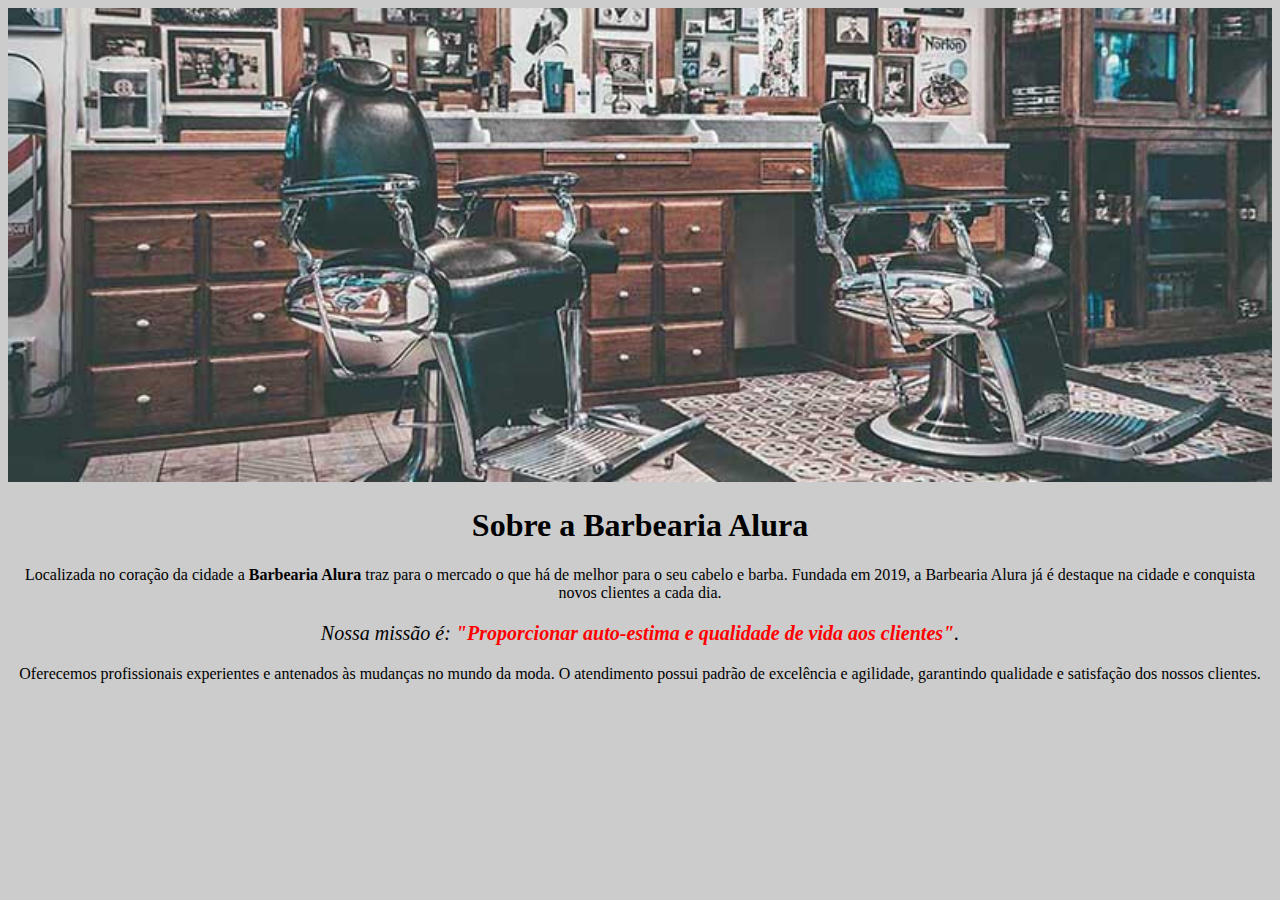
==== index.html @ 94f1130f "Aula 4: estilizando imagens" ====
<!DOCTYPE html>
<html lang="pt-br">
    <head>
        <meta charset="UTF-8">
        <title>Barbearia Alura</title>
        <link rel="stylesheet" href="style.css">        
    </head>

    <body>
        <img id="banner" src="img/banner.jpg" alt="imagem de cadeira de barbearia vintage">   
        <h1>Sobre a Barbearia Alura</h1>

        <p>Localizada no coração da cidade a <strong>Barbearia Alura</strong> traz para o mercado o que há de melhor para o seu cabelo e barba. Fundada em 2019, a Barbearia Alura já é destaque na cidade e conquista novos clientes a cada dia.</p> 

        <p id="missao"><em>Nossa missão é: <strong>"Proporcionar auto-estima e qualidade de vida aos clientes"</strong>.</em></p>

        <p>Oferecemos profissionais experientes e antenados às mudanças no mundo da moda. O atendimento possui padrão de excelência e agilidade, garantindo qualidade e satisfação dos nossos clientes.</p>
    </body>
</html>
---- style.css ----
body {
    background: #CCCCCC;
}

#banner {
    width: 100%;
}

h1 {
    text-align: center;
}

p {
    text-align: center;
}

#missao {
    font-size: 20px;
}

em strong {
    color: #FF0000;
}
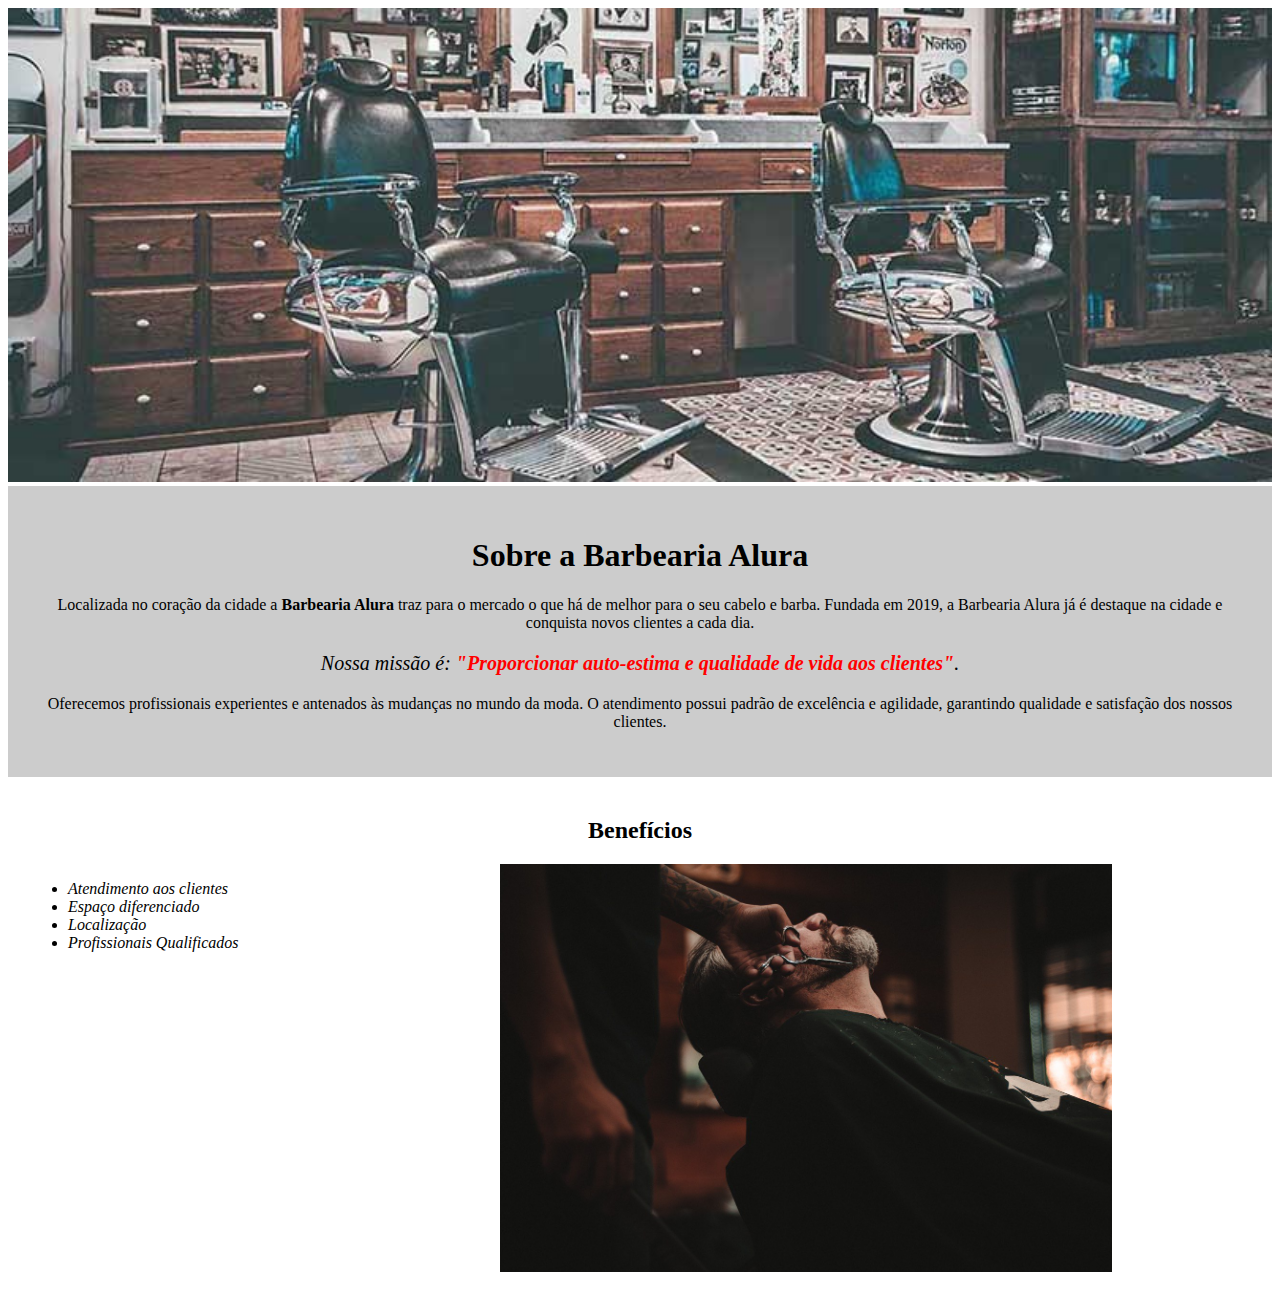
==== commit a5821f24: "Aula 5: listas e divisões de conteúdo" ====
--- a/index.html
+++ b/index.html
@@ -7,13 +7,28 @@
     </head>
 
     <body>
-        <img id="banner" src="img/banner.jpg" alt="imagem de cadeira de barbearia vintage">   
-        <h1>Sobre a Barbearia Alura</h1>
+        <img id="banner" src="img/banner.jpg" alt="imagem de cadeira de barbearia vintage"> 
+        <div class="principal">
+            <h1>Sobre a Barbearia Alura</h1>
 
-        <p>Localizada no coração da cidade a <strong>Barbearia Alura</strong> traz para o mercado o que há de melhor para o seu cabelo e barba. Fundada em 2019, a Barbearia Alura já é destaque na cidade e conquista novos clientes a cada dia.</p> 
+            <p>Localizada no coração da cidade a <strong>Barbearia Alura</strong> traz para o mercado o que há de melhor para o seu cabelo e barba. Fundada em 2019, a Barbearia Alura já é destaque na cidade e conquista novos clientes a cada dia.</p> 
 
-        <p id="missao"><em>Nossa missão é: <strong>"Proporcionar auto-estima e qualidade de vida aos clientes"</strong>.</em></p>
+            <p id="missao"><em>Nossa missão é: <strong>"Proporcionar auto-estima e qualidade de vida aos clientes"</strong>.</em></p>
 
-        <p>Oferecemos profissionais experientes e antenados às mudanças no mundo da moda. O atendimento possui padrão de excelência e agilidade, garantindo qualidade e satisfação dos nossos clientes.</p>
+            <p>Oferecemos profissionais experientes e antenados às mudanças no mundo da moda. O atendimento possui padrão de excelência e agilidade, garantindo qualidade e satisfação dos nossos clientes.</p>
+        </div>  
+
+        <div class="beneficios">
+            <h2>Benefícios</h2>
+            
+            <ul>
+                <li class="itens">Atendimento aos clientes</li>
+                <li class="itens">Espaço diferenciado</li>
+                <li class="itens">Localização</li>
+                <li class="itens">Profissionais Qualificados</li>
+            </ul>
+
+            <img src="img/beneficios.jpg" alt="homem de meia idade tendo a barba cortada" class="imagembeneficios">
+        </div>
     </body>
 </html>--- a/style.css
+++ b/style.css
@@ -1,9 +1,14 @@
 body {
-    background: #CCCCCC;
+    
 }
 
 #banner {
     width: 100%;
+}
+
+.principal {
+    background: #CCCCCC;
+    padding: 30px;
 }
 
 h1 {
@@ -22,3 +27,26 @@
     color: #FF0000;
 }
 
+.itens{
+    font-style: italic;
+}
+
+.beneficios {
+    background: #FFFFFF;
+    padding: 20px;
+}
+
+h2 {
+    text-align: center;
+}
+
+ul {
+    display: inline-block;
+    vertical-align: top;
+    width: 20%;
+    margin-right: 15%;
+}
+
+.imagembeneficios {
+    width: 50%;
+}
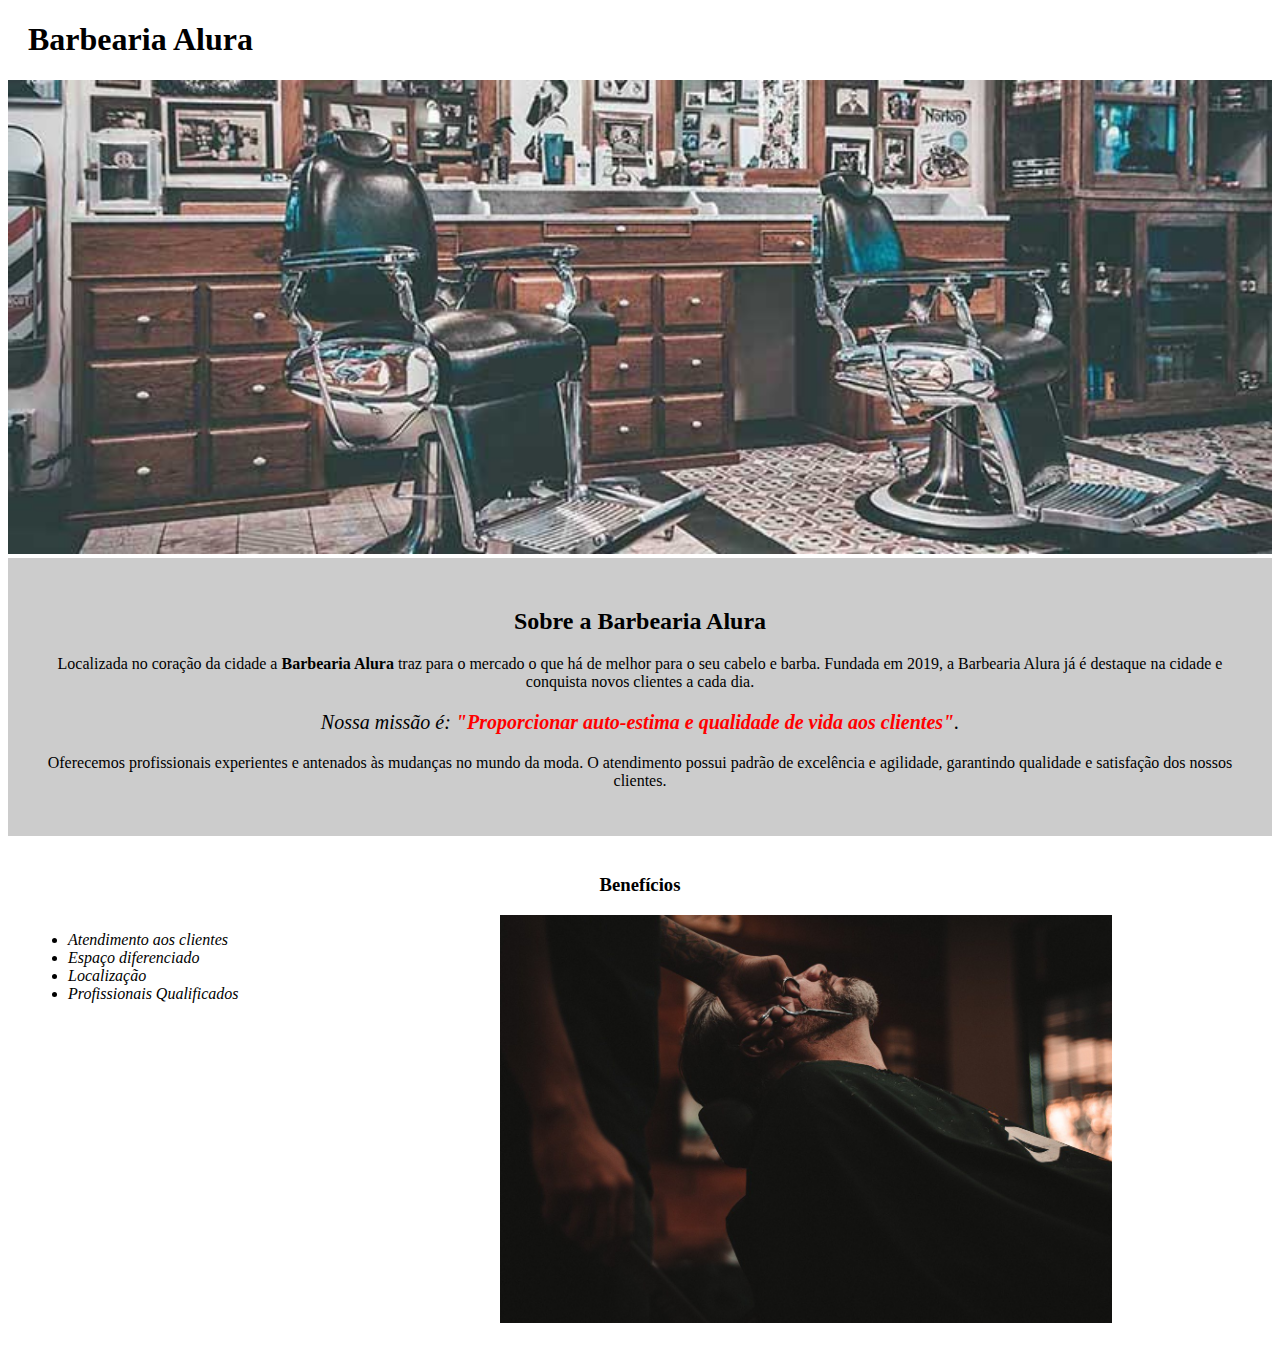
==== commit 7c4c9c22: "Aula 6: finalizando a primeira parte do curso" ====
--- a/index.html
+++ b/index.html
@@ -7,9 +7,12 @@
     </head>
 
     <body>
+        <header>
+            <h1 class="titulo-principal">Barbearia Alura</h1>
+        </header>
         <img id="banner" src="img/banner.jpg" alt="imagem de cadeira de barbearia vintage"> 
         <div class="principal">
-            <h1>Sobre a Barbearia Alura</h1>
+            <h2 class="titulo-centralizado">Sobre a Barbearia Alura</h2>
 
             <p>Localizada no coração da cidade a <strong>Barbearia Alura</strong> traz para o mercado o que há de melhor para o seu cabelo e barba. Fundada em 2019, a Barbearia Alura já é destaque na cidade e conquista novos clientes a cada dia.</p> 
 
@@ -19,7 +22,7 @@
         </div>  
 
         <div class="beneficios">
-            <h2>Benefícios</h2>
+            <h3 class="titulo-centralizado">Benefícios</h3>
             
             <ul>
                 <li class="itens">Atendimento aos clientes</li>
--- a/style.css
+++ b/style.css
@@ -1,7 +1,3 @@
-body {
-    
-}
-
 #banner {
     width: 100%;
 }
@@ -11,7 +7,11 @@
     padding: 30px;
 }
 
-h1 {
+.titulo-principal {
+    padding-left: 20px;
+}
+
+.titulo-centralizado {
     text-align: center;
 }
 
@@ -36,10 +36,6 @@
     padding: 20px;
 }
 
-h2 {
-    text-align: center;
-}
-
 ul {
     display: inline-block;
     vertical-align: top;
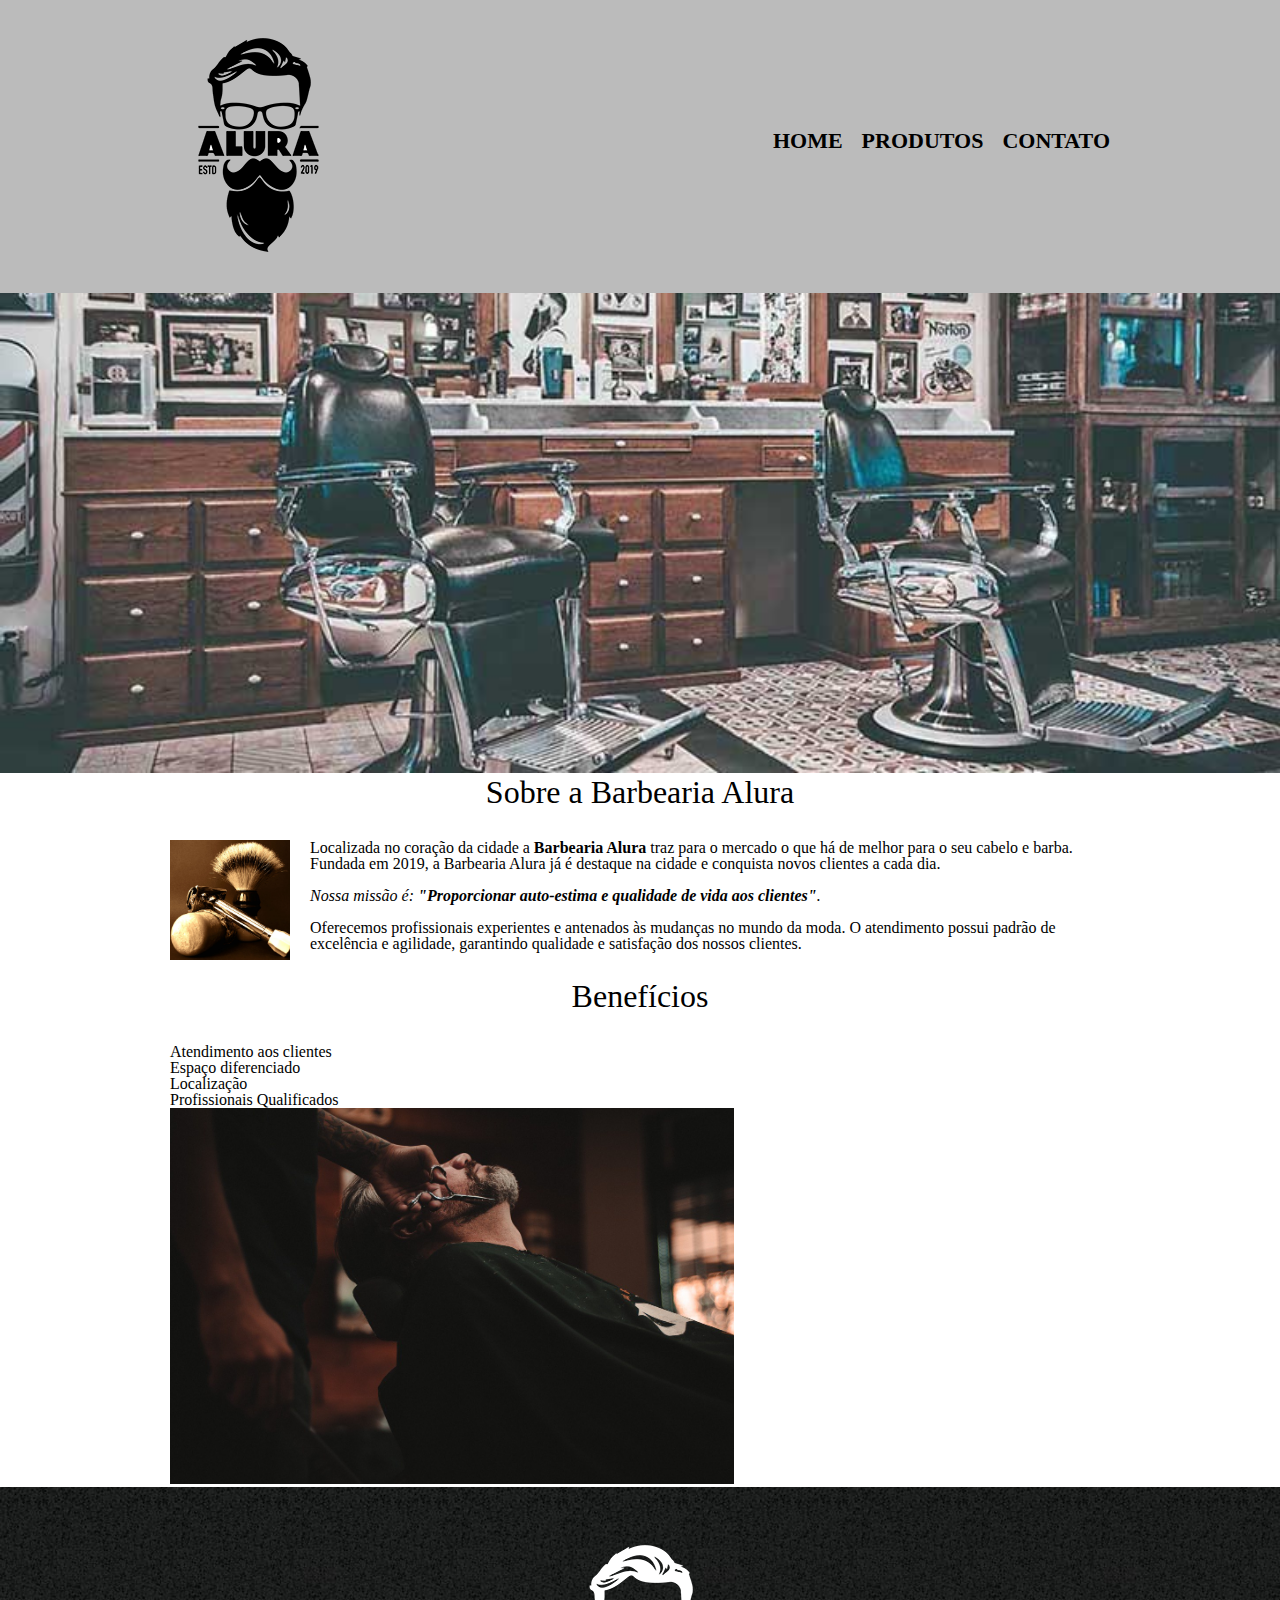
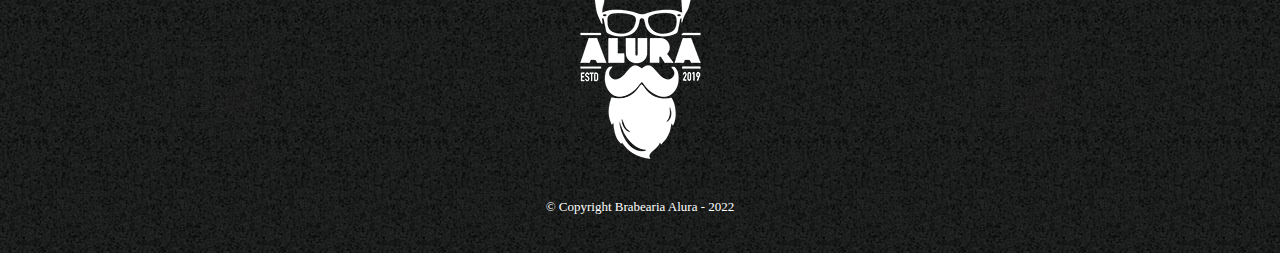
==== commit ff19fd96: "P4 Aula 1: adaptando a página inicial" ====
--- a/index.html
+++ b/index.html
@@ -3,35 +3,60 @@
     <head>
         <meta charset="UTF-8">
         <title>Barbearia Alura</title>
-        <link rel="stylesheet" href="style.css">        
+        
+        <link rel="stylesheet" href="reset.css">
+        <link rel="stylesheet" href="style.css">       
     </head>
 
     <body>
         <header>
-            <h1 class="titulo-principal">Barbearia Alura</h1>
+            <div class="caixa">
+                <h1>
+                    <img src="img/logo.png"
+                        alt="logotipo da barbearia alura com a silhueta em preto e branco de um homem com óculos e barba">
+                </h1>
+                <nav>
+                    <ul>
+                        <li><a href="index.html">Home</a></li>
+                        <li><a href="produtos.html">Produtos</a></li>
+                        <li><a href="contato.html">Contato</a></li>
+                    </ul>
+                </nav>
+            </div>
         </header>
-        <img id="banner" src="img/banner.jpg" alt="imagem de cadeira de barbearia vintage"> 
-        <div class="principal">
-            <h2 class="titulo-centralizado">Sobre a Barbearia Alura</h2>
 
-            <p>Localizada no coração da cidade a <strong>Barbearia Alura</strong> traz para o mercado o que há de melhor para o seu cabelo e barba. Fundada em 2019, a Barbearia Alura já é destaque na cidade e conquista novos clientes a cada dia.</p> 
+        <img class="banner" src="img/banner.jpg" alt="imagem de cadeira de barbearia vintage">
+        
+        <main>
+            <section class="principal">
+                <h2 class="titulo-principal">Sobre a Barbearia Alura</h2>
 
-            <p id="missao"><em>Nossa missão é: <strong>"Proporcionar auto-estima e qualidade de vida aos clientes"</strong>.</em></p>
+                <img class="utensilios" src="img/utensilios.jpg" alt="par de utensilios de barbearia">
 
-            <p>Oferecemos profissionais experientes e antenados às mudanças no mundo da moda. O atendimento possui padrão de excelência e agilidade, garantindo qualidade e satisfação dos nossos clientes.</p>
-        </div>  
+                <p>Localizada no coração da cidade a <strong>Barbearia Alura</strong> traz para o mercado o que há de melhor para o seu cabelo e barba. Fundada em 2019, a Barbearia Alura já é destaque na cidade e conquista novos clientes a cada dia.</p> 
 
-        <div class="beneficios">
-            <h3 class="titulo-centralizado">Benefícios</h3>
-            
-            <ul>
-                <li class="itens">Atendimento aos clientes</li>
-                <li class="itens">Espaço diferenciado</li>
-                <li class="itens">Localização</li>
-                <li class="itens">Profissionais Qualificados</li>
-            </ul>
+                <p id="missao"><em>Nossa missão é: <strong>"Proporcionar auto-estima e qualidade de vida aos clientes"</strong>.</em></p>
 
-            <img src="img/beneficios.jpg" alt="homem de meia idade tendo a barba cortada" class="imagembeneficios">
-        </div>
+                <p>Oferecemos profissionais experientes e antenados às mudanças no mundo da moda. O atendimento possui padrão de excelência e agilidade, garantindo qualidade e satisfação dos nossos clientes.</p>
+            </section>  
+
+            <section class="beneficios">
+                <h3 class="titulo-principal">Benefícios</h3>
+                
+                <ul>
+                    <li class="itens">Atendimento aos clientes</li>
+                    <li class="itens">Espaço diferenciado</li>
+                    <li class="itens">Localização</li>
+                    <li class="itens">Profissionais Qualificados</li>
+                </ul>
+
+                <img src="img/beneficios.jpg" alt="homem de meia idade tendo a barba cortada" class="imagembeneficios">
+            </section>
+        </main> 
+
+        <footer>
+            <img src="img/logo-branco.png" alt="logotipo da barbearia em branco com fundo preto">
+            <p class="copyright">&copy; Copyright Brabearia Alura - 2022</p>
+        </footer>
     </body>
 </html>--- a/style.css
+++ b/style.css
@@ -1,48 +1,187 @@
-#banner {
+header {
+    background: #bbbbbb;
+    padding: 20px 0;
+}
+
+.caixa {
+    position: relative;
+    width: 940px;
+    margin: 0 auto;
+}
+
+nav {
+    position: absolute;
+    top: 110px;
+    right: 0px;
+}
+
+nav li {
+    display: inline;
+    margin: 0 0 0 15px;
+}
+
+nav a {
+    text-transform: uppercase;
+    color: #000000;
+    font-weight: bold;
+    font-size: 22px;
+    text-decoration: none;
+}
+
+nav a:hover {
+    color: #C78C19;
+    text-decoration: underline;
+}
+
+.produtos {
+    width: 940px;
+    margin: 0 auto;
+    padding: 50px 0;
+}
+
+.produtos li {
+    display: inline-block;
+    text-align: center;
+    width: 30%;
+    vertical-align: top;
+    margin: 0 1.5%;
+    padding: 30px 20px;
+    box-sizing: border-box;
+    border: 2px solid #000000;
+    border-radius: 10px;
+}
+
+.produtos li:hover {
+    border-color: #C78C19;
+}
+
+.produtos li:active {
+    border-color: #088C19;
+}
+
+.produtos li:hover h2 {
+    font-size: 40git statuspx;
+}
+
+.produtos h2 {
+    font-size: 30px;
+    font-weight: bold;
+}
+
+.produto-descricao {
+    font-size: 18px;
+}
+
+.produto-preco {
+    font-size: 22px;
+    font-weight: bold;
+    margin-top: 10px;
+}
+
+footer {
+    text-align: center;
+    background: url(img/bg.jpg);
+    padding: 40px 0;
+}
+
+.copyright {
+    color: #FFFFFF;
+    font-size: 13px;
+    margin: 20px 0 0;
+}
+
+main {
+    width: 940px;
+    margin: 0 auto;
+}
+
+form {
+    margin: 40px 0;
+}
+
+form label,
+form legend {
+    display: block;
+    font-size: 20px;
+    margin: 0 0 10px;
+}
+
+.input-padrao {
+    display: block;
+    margin: 0 0 20px;
+    padding: 10px 25px;
+    width: 50%;
+}
+
+.checkbox {
+    margin: 20px 0;
+}
+
+.enviar {
+    width: 40%;
+    padding: 15px 0;
+    background: orange;
+    color: white;
+    font-weight: bold;
+    font-size: 18px;
+    border: none;
+    border-radius: 5px;
+    transition: 1s all;
+    cursor: pointer;
+}
+
+.enviar:hover {
+    background: darkorange;
+    transform: scale(1.2);
+}
+
+table {
+    margin: 20px 0 40px;
+}
+
+thead {
+    background: #555555;
+    color: white;
+    font-weight: bold;
+}
+
+td,
+th {
+    border: 1px solid #000000;
+    padding: 8px 15px;
+}
+
+/* css da página inicial */
+.banner {
     width: 100%;
 }
 
-.principal {
-    background: #CCCCCC;
-    padding: 30px;
+.titulo-principal {
+    text-align: center;
+    font-size: 2em;
+    margin: 0 0 1em;
+    clear: left;
 }
 
-.titulo-principal {
-    padding-left: 20px;
+.principal p {
+    margin: 0 0 1em;
 }
 
-.titulo-centralizado {
-    text-align: center;
+.principal strong {
+    font-weight: bold;
 }
 
-p {
-    text-align: center;
-}
-
-#missao {
-    font-size: 20px;
-}
-
-em strong {
-    color: #FF0000;
-}
-
-.itens{
+.principal em {
     font-style: italic;
 }
 
-.beneficios {
-    background: #FFFFFF;
-    padding: 20px;
-}
-
-ul {
-    display: inline-block;
-    vertical-align: top;
-    width: 20%;
-    margin-right: 15%;
+.utensilios {
+    width: 120px;
+    float: left;
+    margin: 0 20px 20px 0;
 }
 
 .imagembeneficios {
-    width: 50%;
+    width: 60%;
 }
+
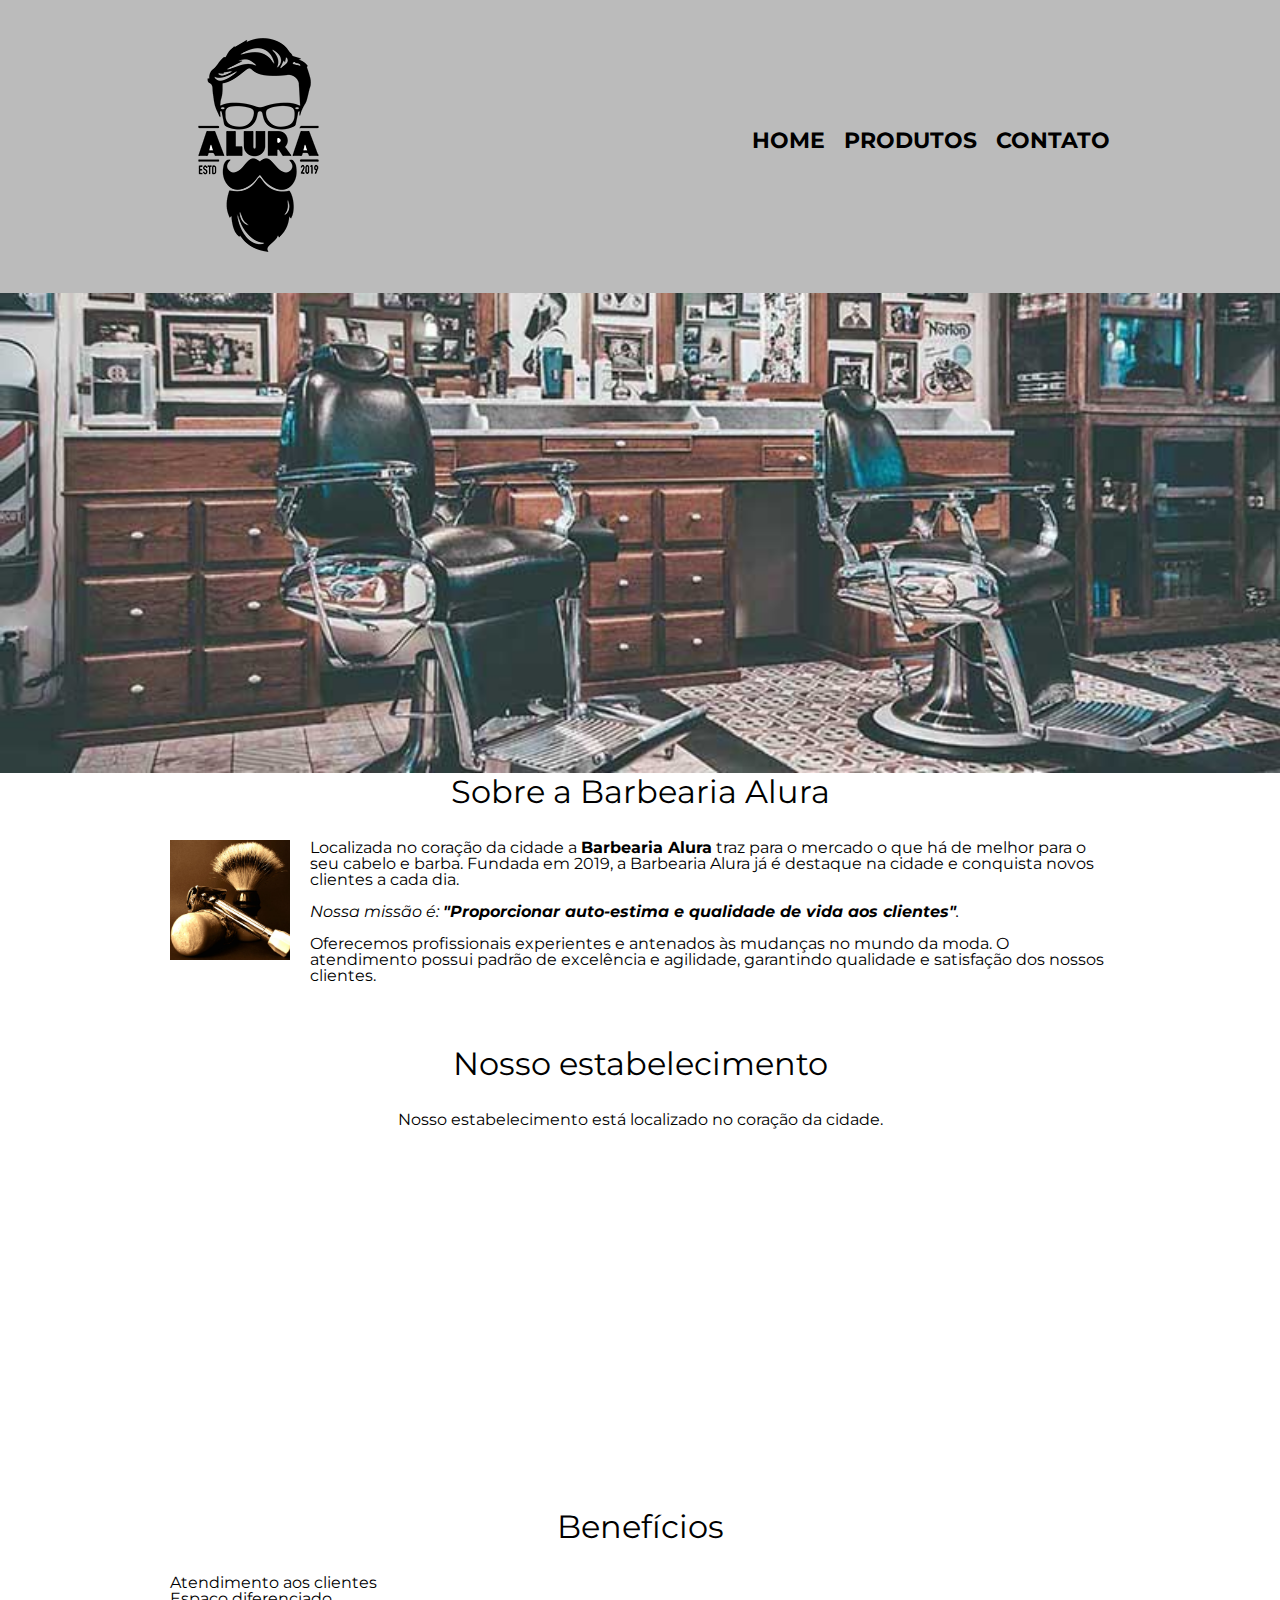
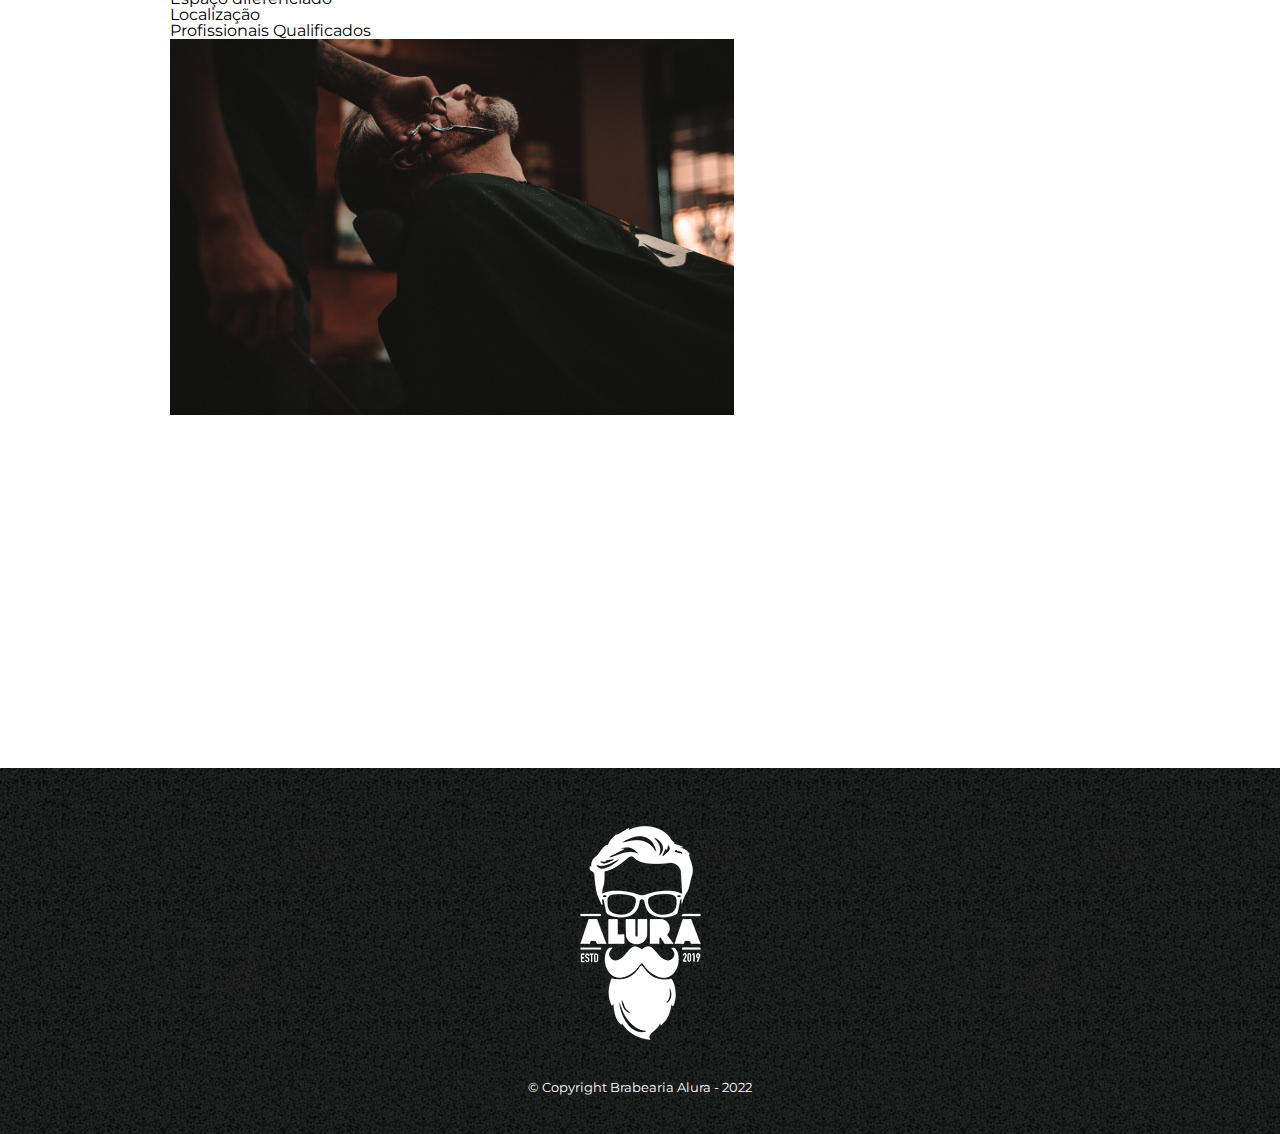
==== commit a6ed35cd: "P4 Aula 2: conteúdo externo" ====
--- a/index.html
+++ b/index.html
@@ -5,7 +5,10 @@
         <title>Barbearia Alura</title>
         
         <link rel="stylesheet" href="reset.css">
-        <link rel="stylesheet" href="style.css">       
+        <link rel="stylesheet" href="style.css">
+        <link rel="preconnect" href="https://fonts.googleapis.com">
+        <link rel="preconnect" href="https://fonts.gstatic.com" crossorigin>
+        <link href="https://fonts.googleapis.com/css2?family=Montserrat:ital,wght@0,100;0,200;0,300;0,400;0,500;0,600;0,700;0,800;1,100;1,200;1,300;1,400;1,500;1,600;1,700&display=swap" rel="stylesheet">      
     </head>
 
     <body>
@@ -38,7 +41,14 @@
                 <p id="missao"><em>Nossa missão é: <strong>"Proporcionar auto-estima e qualidade de vida aos clientes"</strong>.</em></p>
 
                 <p>Oferecemos profissionais experientes e antenados às mudanças no mundo da moda. O atendimento possui padrão de excelência e agilidade, garantindo qualidade e satisfação dos nossos clientes.</p>
-            </section>  
+            </section>
+            
+            <section class="mapa">
+                <h3 class="titulo-principal">Nosso estabelecimento</h3>
+                <p>Nosso estabelecimento está localizado no coração da cidade.</p>
+
+                <iframe src="https://www.google.com/maps/embed?pb=!1m23!1m12!1m3!1d234055.30458136692!2d-46.73224995716605!3d-23.564343995352576!2m3!1f0!2f0!3f0!3m2!1i1024!2i768!4f13.1!4m8!3e0!4m0!4m5!1s0x94ce5a2b2ed7f3a1%3A0xab35da2f5ca62674!2sCaelum%20-%20Escola%20de%20Tecnologia%20-%20Rua%20Vergueiro%2C%203185%20-%20Vila%20Mariana%2C%20S%C3%A3o%20Paulo%20-%20SP%2C%2004101-300!3m2!1d-23.588251!2d-46.6324025!5e0!3m2!1spt-BR!2sbr!4v1653846364098!5m2!1spt-BR!2sbr" width="100%" height="300" style="border:0;" allowfullscreen="" loading="lazy" referrerpolicy="no-referrer-when-downgrade"></iframe>
+            </section>
 
             <section class="beneficios">
                 <h3 class="titulo-principal">Benefícios</h3>
@@ -51,6 +61,10 @@
                 </ul>
 
                 <img src="img/beneficios.jpg" alt="homem de meia idade tendo a barba cortada" class="imagembeneficios">
+
+                <div class="video">
+                    <iframe width="560" height="315" src="https://www.youtube.com/embed/wcVVXUV0YUY" title="YouTube video player" frameborder="0" allow="accelerometer; autoplay; clipboard-write; encrypted-media; gyroscope; picture-in-picture" allowfullscreen></iframe>
+                </div>
             </section>
         </main> 
 
--- a/style.css
+++ b/style.css
@@ -1,3 +1,7 @@
+body {
+    font-family: 'Montserrat', sans-serif;
+}
+
 header {
     background: #bbbbbb;
     padding: 20px 0;
@@ -185,3 +189,16 @@
     width: 60%;
 }
 
+.mapa {
+    padding: 3em 0;
+}
+
+.mapa p {
+    margin: 0 0 2em;
+    text-align: center;
+}
+
+.video {
+    width: 560px;
+    margin: 1em auto;
+}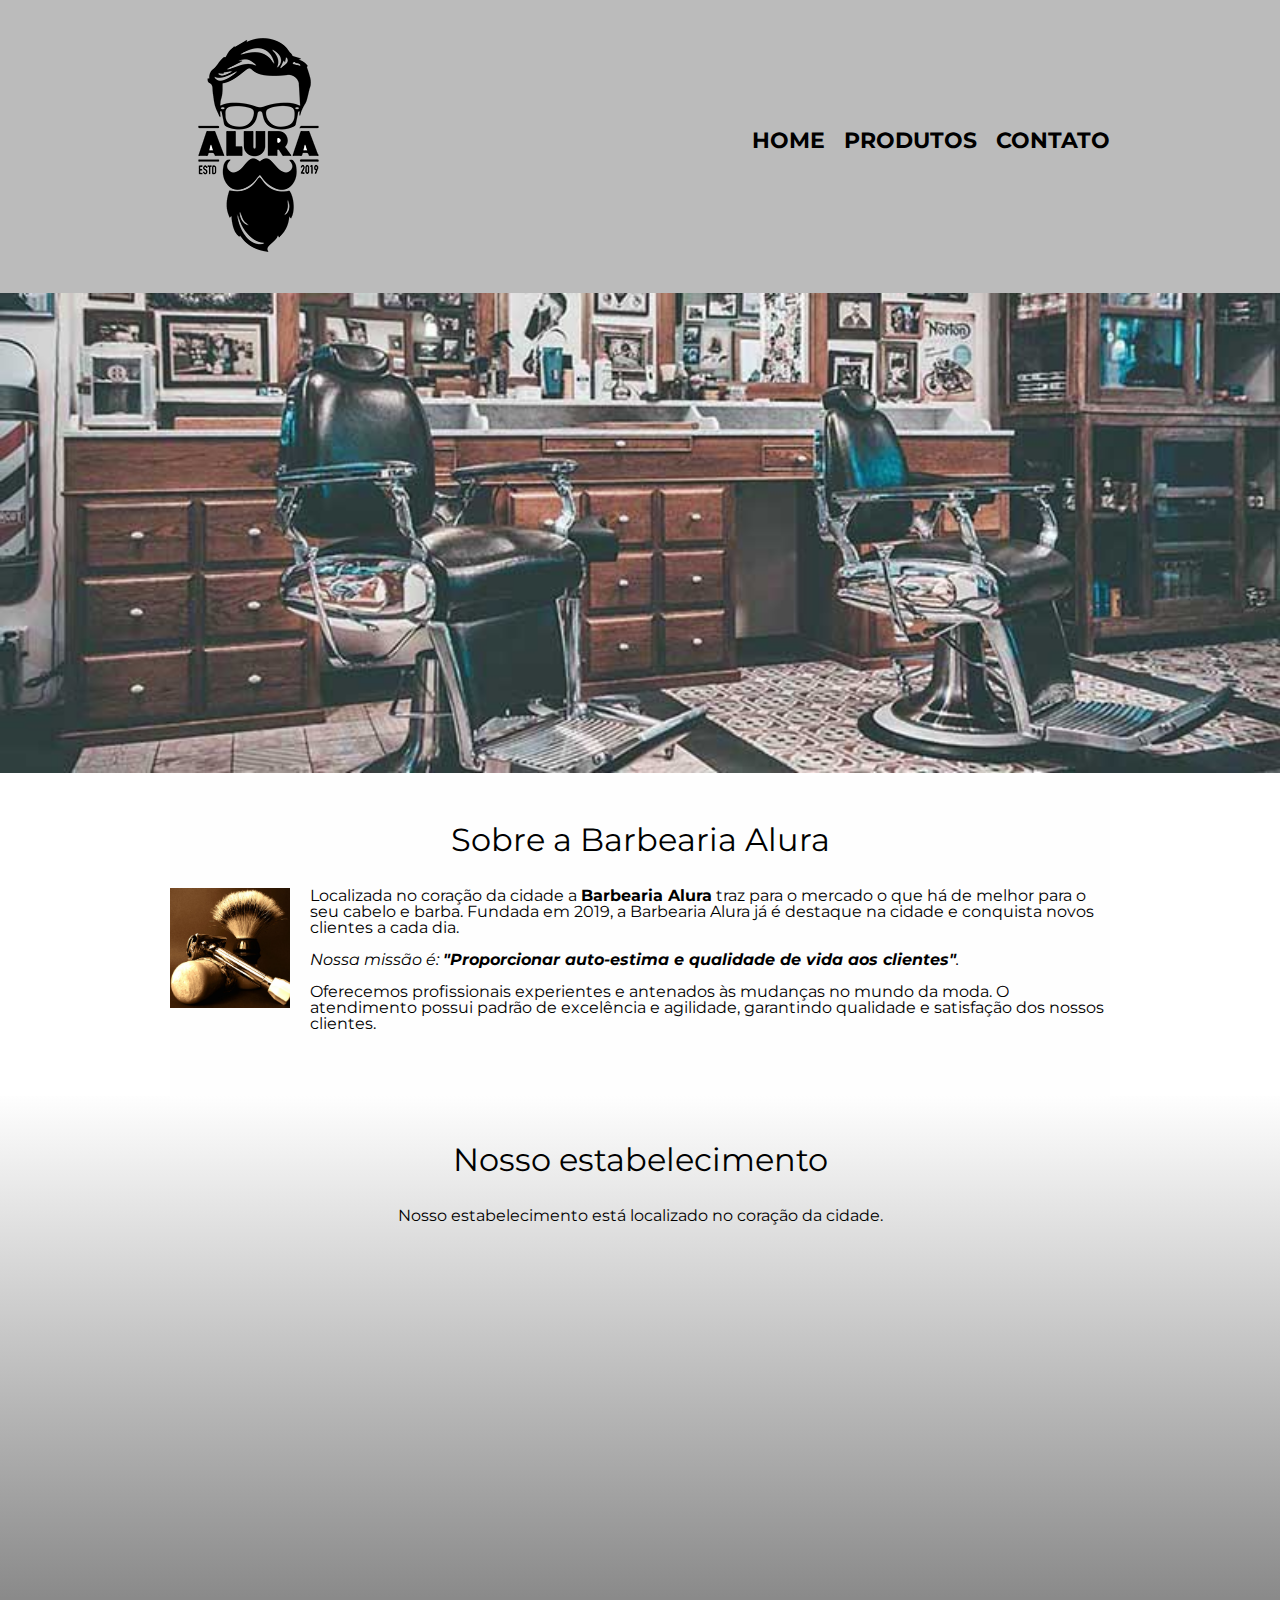
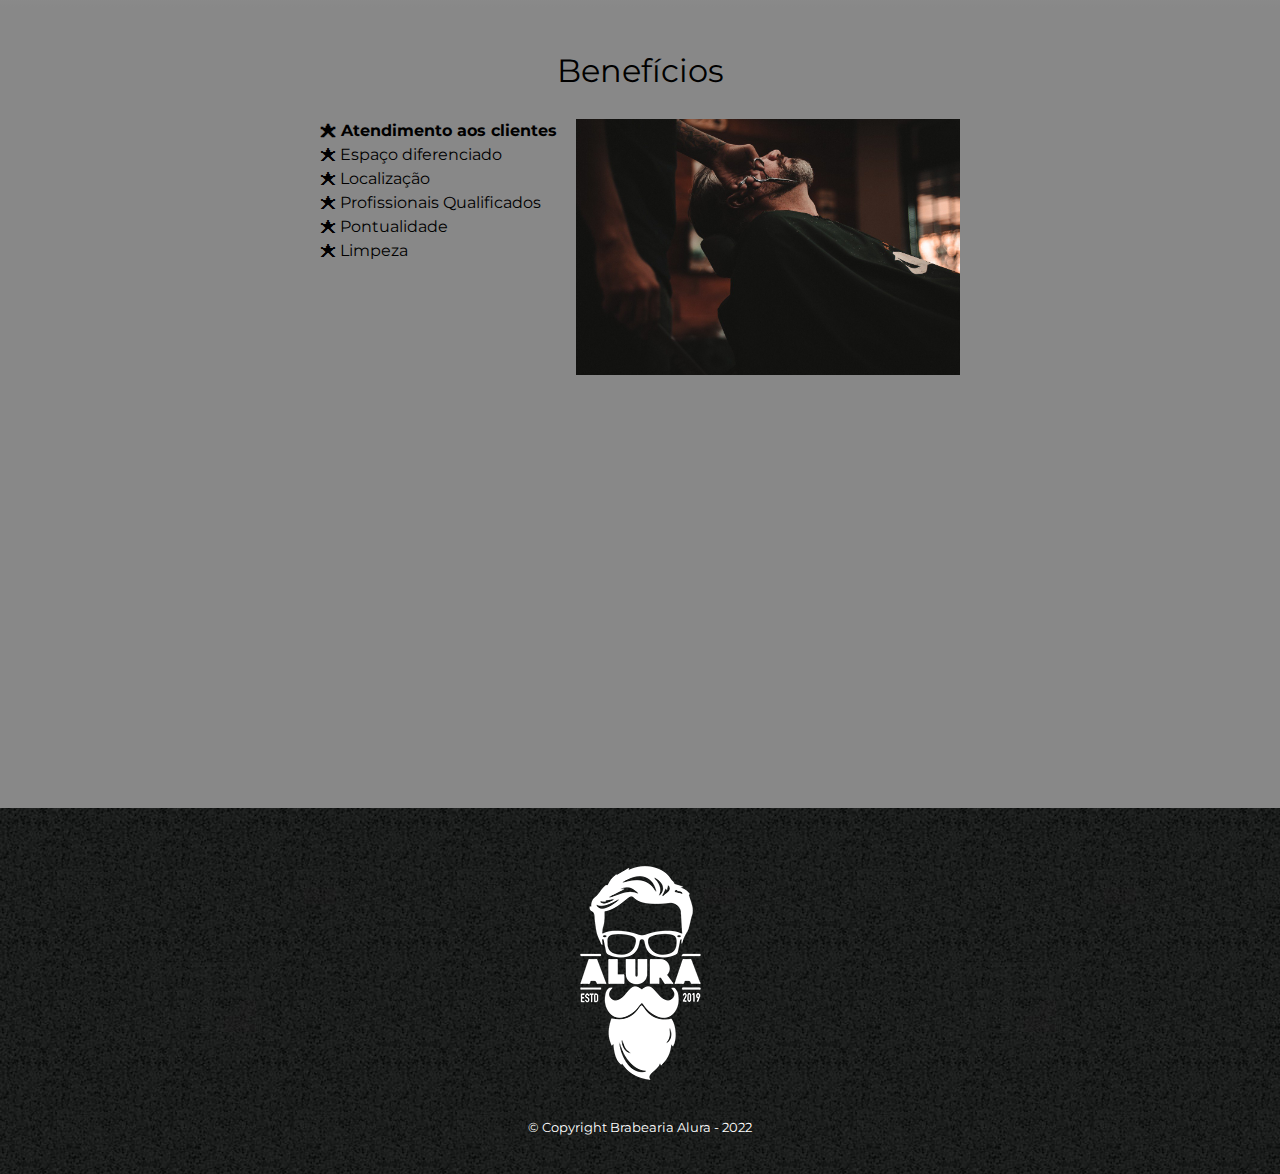
==== commit abc7e387: "P4 Aula 3: melhorando o css" ====
--- a/index.html
+++ b/index.html
@@ -1,76 +1,95 @@
 <!DOCTYPE html>
 <html lang="pt-br">
-    <head>
-        <meta charset="UTF-8">
-        <title>Barbearia Alura</title>
-        
-        <link rel="stylesheet" href="reset.css">
-        <link rel="stylesheet" href="style.css">
-        <link rel="preconnect" href="https://fonts.googleapis.com">
-        <link rel="preconnect" href="https://fonts.gstatic.com" crossorigin>
-        <link href="https://fonts.googleapis.com/css2?family=Montserrat:ital,wght@0,100;0,200;0,300;0,400;0,500;0,600;0,700;0,800;1,100;1,200;1,300;1,400;1,500;1,600;1,700&display=swap" rel="stylesheet">      
-    </head>
 
-    <body>
-        <header>
-            <div class="caixa">
-                <h1>
-                    <img src="img/logo.png"
-                        alt="logotipo da barbearia alura com a silhueta em preto e branco de um homem com óculos e barba">
-                </h1>
-                <nav>
-                    <ul>
-                        <li><a href="index.html">Home</a></li>
-                        <li><a href="produtos.html">Produtos</a></li>
-                        <li><a href="contato.html">Contato</a></li>
-                    </ul>
-                </nav>
+<head>
+    <meta charset="UTF-8">
+    <title>Barbearia Alura</title>
+
+    <link rel="stylesheet" href="reset.css">
+    <link rel="stylesheet" href="style.css">
+    <link rel="preconnect" href="https://fonts.googleapis.com">
+    <link rel="preconnect" href="https://fonts.gstatic.com" crossorigin>
+    <link
+        href="https://fonts.googleapis.com/css2?family=Montserrat:ital,wght@0,100;0,200;0,300;0,400;0,500;0,600;0,700;0,800;1,100;1,200;1,300;1,400;1,500;1,600;1,700&display=swap"
+        rel="stylesheet">
+</head>
+
+<body>
+    <header>
+        <div class="caixa">
+            <h1>
+                <img src="img/logo.png"
+                    alt="logotipo da barbearia alura com a silhueta em preto e branco de um homem com óculos e barba">
+            </h1>
+            <nav>
+                <ul>
+                    <li><a href="index.html">Home</a></li>
+                    <li><a href="produtos.html">Produtos</a></li>
+                    <li><a href="contato.html">Contato</a></li>
+                </ul>
+            </nav>
+        </div>
+    </header>
+
+    <img class="banner" src="img/banner.jpg" alt="imagem de cadeira de barbearia vintage">
+
+    <main>
+        <section class="principal">
+            <h2 class="titulo-principal">Sobre a Barbearia Alura</h2>
+
+            <img class="utensilios" src="img/utensilios.jpg" alt="par de utensilios de barbearia">
+
+            <p>Localizada no coração da cidade a <strong>Barbearia Alura</strong> traz para o mercado o que há de melhor
+                para o seu cabelo e barba. Fundada em 2019, a Barbearia Alura já é destaque na cidade e conquista novos
+                clientes a cada dia.</p>
+
+            <p id="missao"><em>Nossa missão é: <strong>"Proporcionar auto-estima e qualidade de vida aos
+                        clientes"</strong>.</em></p>
+
+            <p>Oferecemos profissionais experientes e antenados às mudanças no mundo da moda. O atendimento possui
+                padrão de excelência e agilidade, garantindo qualidade e satisfação dos nossos clientes.</p>
+        </section>
+
+        <section class="mapa">
+            <h3 class="titulo-principal">Nosso estabelecimento</h3>
+            <p>Nosso estabelecimento está localizado no coração da cidade.</p>
+
+            <div class="mapa-conteudo">
+                <iframe
+                    src="https://www.google.com/maps/embed?pb=!1m23!1m12!1m3!1d234055.30458136692!2d-46.73224995716605!3d-23.564343995352576!2m3!1f0!2f0!3f0!3m2!1i1024!2i768!4f13.1!4m8!3e0!4m0!4m5!1s0x94ce5a2b2ed7f3a1%3A0xab35da2f5ca62674!2sCaelum%20-%20Escola%20de%20Tecnologia%20-%20Rua%20Vergueiro%2C%203185%20-%20Vila%20Mariana%2C%20S%C3%A3o%20Paulo%20-%20SP%2C%2004101-300!3m2!1d-23.588251!2d-46.6324025!5e0!3m2!1spt-BR!2sbr!4v1653846364098!5m2!1spt-BR!2sbr"
+                    width="100%" height="300" style="border:0;" allowfullscreen="" loading="lazy"
+                    referrerpolicy="no-referrer-when-downgrade"></iframe>
             </div>
-        </header>
+        </section>
 
-        <img class="banner" src="img/banner.jpg" alt="imagem de cadeira de barbearia vintage">
-        
-        <main>
-            <section class="principal">
-                <h2 class="titulo-principal">Sobre a Barbearia Alura</h2>
+        <section class="beneficios">
+            <h3 class="titulo-principal">Benefícios</h3>
 
-                <img class="utensilios" src="img/utensilios.jpg" alt="par de utensilios de barbearia">
-
-                <p>Localizada no coração da cidade a <strong>Barbearia Alura</strong> traz para o mercado o que há de melhor para o seu cabelo e barba. Fundada em 2019, a Barbearia Alura já é destaque na cidade e conquista novos clientes a cada dia.</p> 
-
-                <p id="missao"><em>Nossa missão é: <strong>"Proporcionar auto-estima e qualidade de vida aos clientes"</strong>.</em></p>
-
-                <p>Oferecemos profissionais experientes e antenados às mudanças no mundo da moda. O atendimento possui padrão de excelência e agilidade, garantindo qualidade e satisfação dos nossos clientes.</p>
-            </section>
-            
-            <section class="mapa">
-                <h3 class="titulo-principal">Nosso estabelecimento</h3>
-                <p>Nosso estabelecimento está localizado no coração da cidade.</p>
-
-                <iframe src="https://www.google.com/maps/embed?pb=!1m23!1m12!1m3!1d234055.30458136692!2d-46.73224995716605!3d-23.564343995352576!2m3!1f0!2f0!3f0!3m2!1i1024!2i768!4f13.1!4m8!3e0!4m0!4m5!1s0x94ce5a2b2ed7f3a1%3A0xab35da2f5ca62674!2sCaelum%20-%20Escola%20de%20Tecnologia%20-%20Rua%20Vergueiro%2C%203185%20-%20Vila%20Mariana%2C%20S%C3%A3o%20Paulo%20-%20SP%2C%2004101-300!3m2!1d-23.588251!2d-46.6324025!5e0!3m2!1spt-BR!2sbr!4v1653846364098!5m2!1spt-BR!2sbr" width="100%" height="300" style="border:0;" allowfullscreen="" loading="lazy" referrerpolicy="no-referrer-when-downgrade"></iframe>
-            </section>
-
-            <section class="beneficios">
-                <h3 class="titulo-principal">Benefícios</h3>
-                
-                <ul>
+            <div class="conteudo-beneficios">
+                <ul class="lista-beneficios">
                     <li class="itens">Atendimento aos clientes</li>
                     <li class="itens">Espaço diferenciado</li>
                     <li class="itens">Localização</li>
                     <li class="itens">Profissionais Qualificados</li>
-                </ul>
+                    <li class="itens">Pontualidade</li>
+                    <li class="itens">Limpeza</li>
+                </ul><img src="img/beneficios.jpg" alt="homem de meia idade tendo a barba cortada"
+                    class="imagem-beneficios">
+            </div>
 
-                <img src="img/beneficios.jpg" alt="homem de meia idade tendo a barba cortada" class="imagembeneficios">
+            <div class="video">
+                <iframe width="560" height="315" src="https://www.youtube.com/embed/wcVVXUV0YUY"
+                    title="YouTube video player" frameborder="0"
+                    allow="accelerometer; autoplay; clipboard-write; encrypted-media; gyroscope; picture-in-picture"
+                    allowfullscreen></iframe>
+            </div>
+        </section>
+    </main>
 
-                <div class="video">
-                    <iframe width="560" height="315" src="https://www.youtube.com/embed/wcVVXUV0YUY" title="YouTube video player" frameborder="0" allow="accelerometer; autoplay; clipboard-write; encrypted-media; gyroscope; picture-in-picture" allowfullscreen></iframe>
-                </div>
-            </section>
-        </main> 
+    <footer>
+        <img src="img/logo-branco.png" alt="logotipo da barbearia em branco com fundo preto">
+        <p class="copyright">&copy; Copyright Brabearia Alura - 2022</p>
+    </footer>
+</body>
 
-        <footer>
-            <img src="img/logo-branco.png" alt="logotipo da barbearia em branco com fundo preto">
-            <p class="copyright">&copy; Copyright Brabearia Alura - 2022</p>
-        </footer>
-    </body>
 </html>--- a/style.css
+++ b/style.css
@@ -94,11 +94,6 @@
     margin: 20px 0 0;
 }
 
-main {
-    width: 940px;
-    margin: 0 auto;
-}
-
 form {
     margin: 40px 0;
 }
@@ -167,6 +162,13 @@
     clear: left;
 }
 
+.principal {
+    padding: 3em 0;
+    background: #FEFEFE;
+    width: 940px;
+    margin: 0 auto;
+}
+
 .principal p {
     margin: 0 0 1em;
 }
@@ -185,12 +187,14 @@
     margin: 0 20px 20px 0;
 }
 
-.imagembeneficios {
-    width: 60%;
-}
-
 .mapa {
     padding: 3em 0;
+    background: linear-gradient(#FEFEFE, #888888);
+}
+
+.mapa-conteudo {
+    width: 940px;
+    margin: 0 auto;
 }
 
 .mapa p {
@@ -198,7 +202,39 @@
     text-align: center;
 }
 
+.beneficios {
+    padding: 3em 0;
+    background: #888888;
+}
+
+.conteudo-beneficios {
+    width: 640px;
+    margin: 0 auto;
+}
+
+.lista-beneficios {
+    width: 40%;
+    display: inline-block;
+    vertical-align: top;
+}
+
+.itens {
+    line-height: 1.5em;
+}
+
+.itens:first-child {
+    font-weight: bold;
+}
+
+.itens:before {
+    content: "🟊 ";
+}
+
+.imagem-beneficios {
+    width: 60%;
+}
+
 .video {
     width: 560px;
-    margin: 1em auto;
+    margin: 2em auto;
 }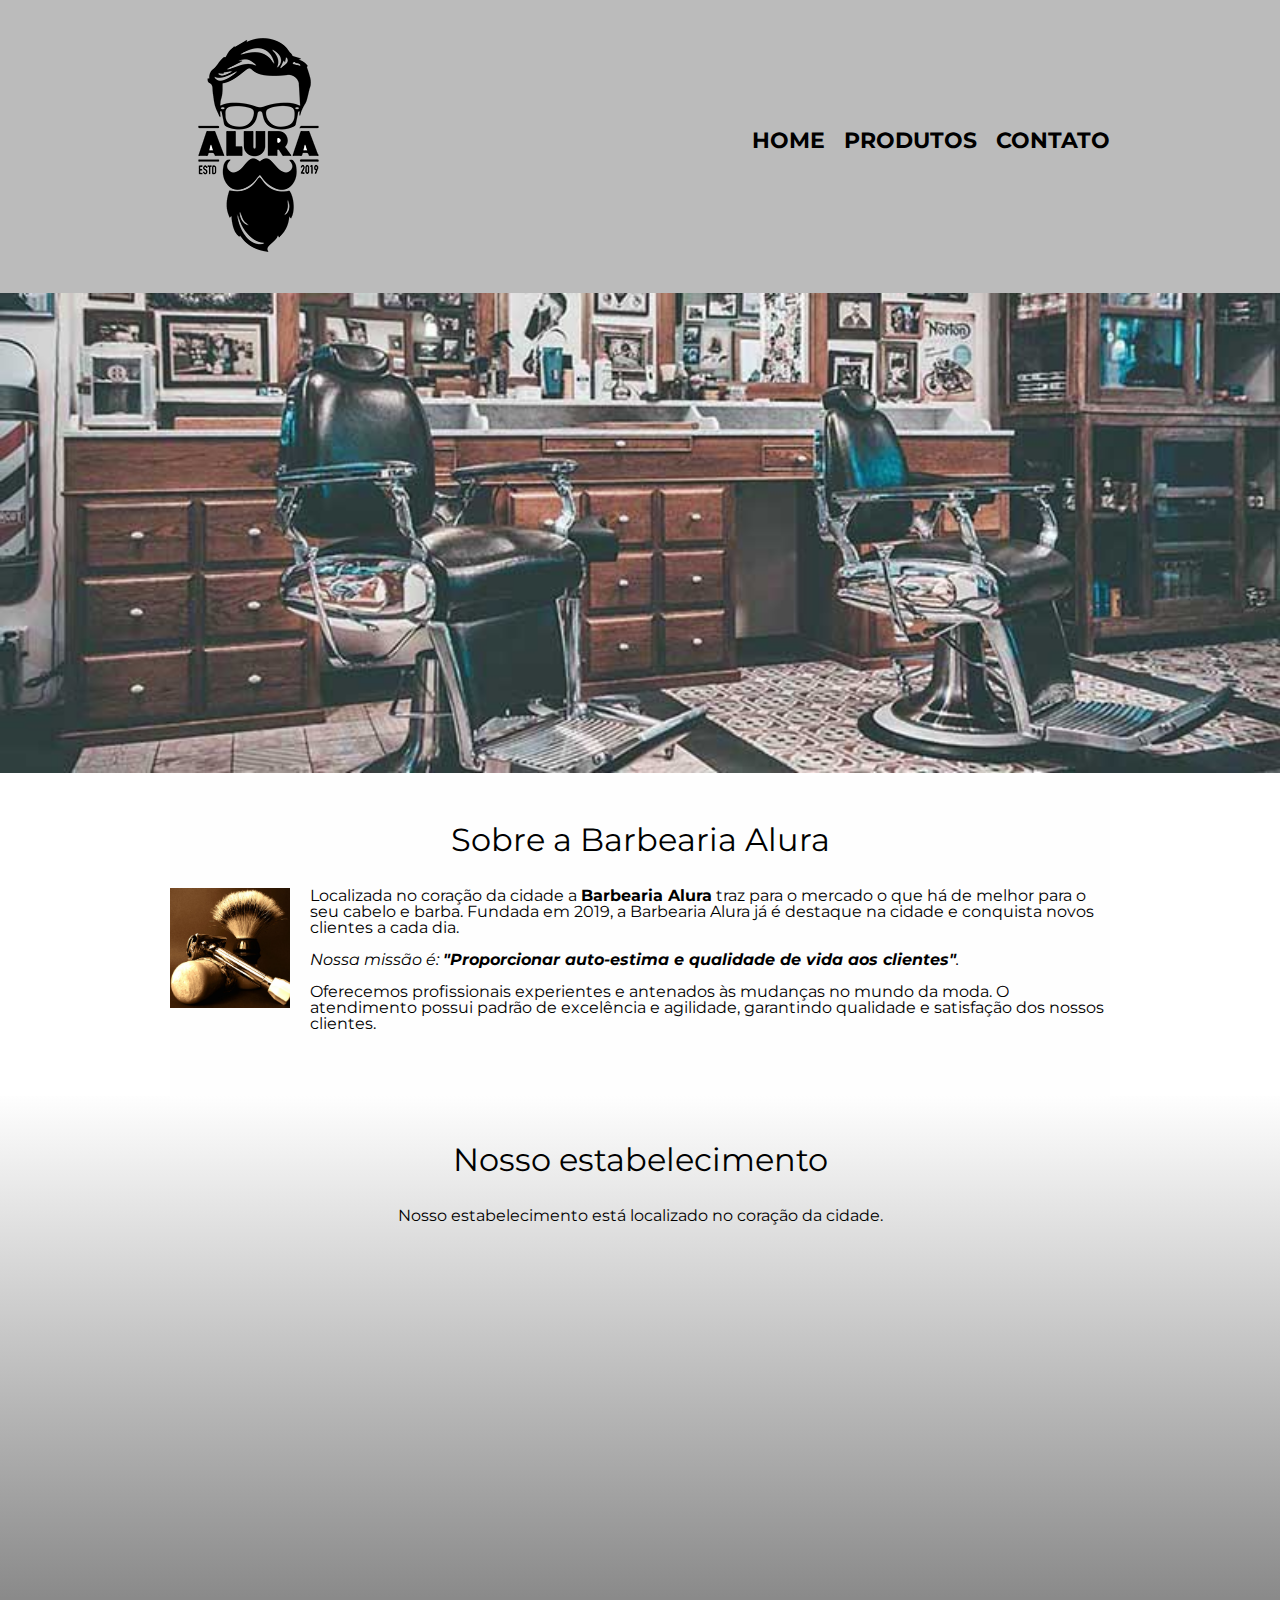
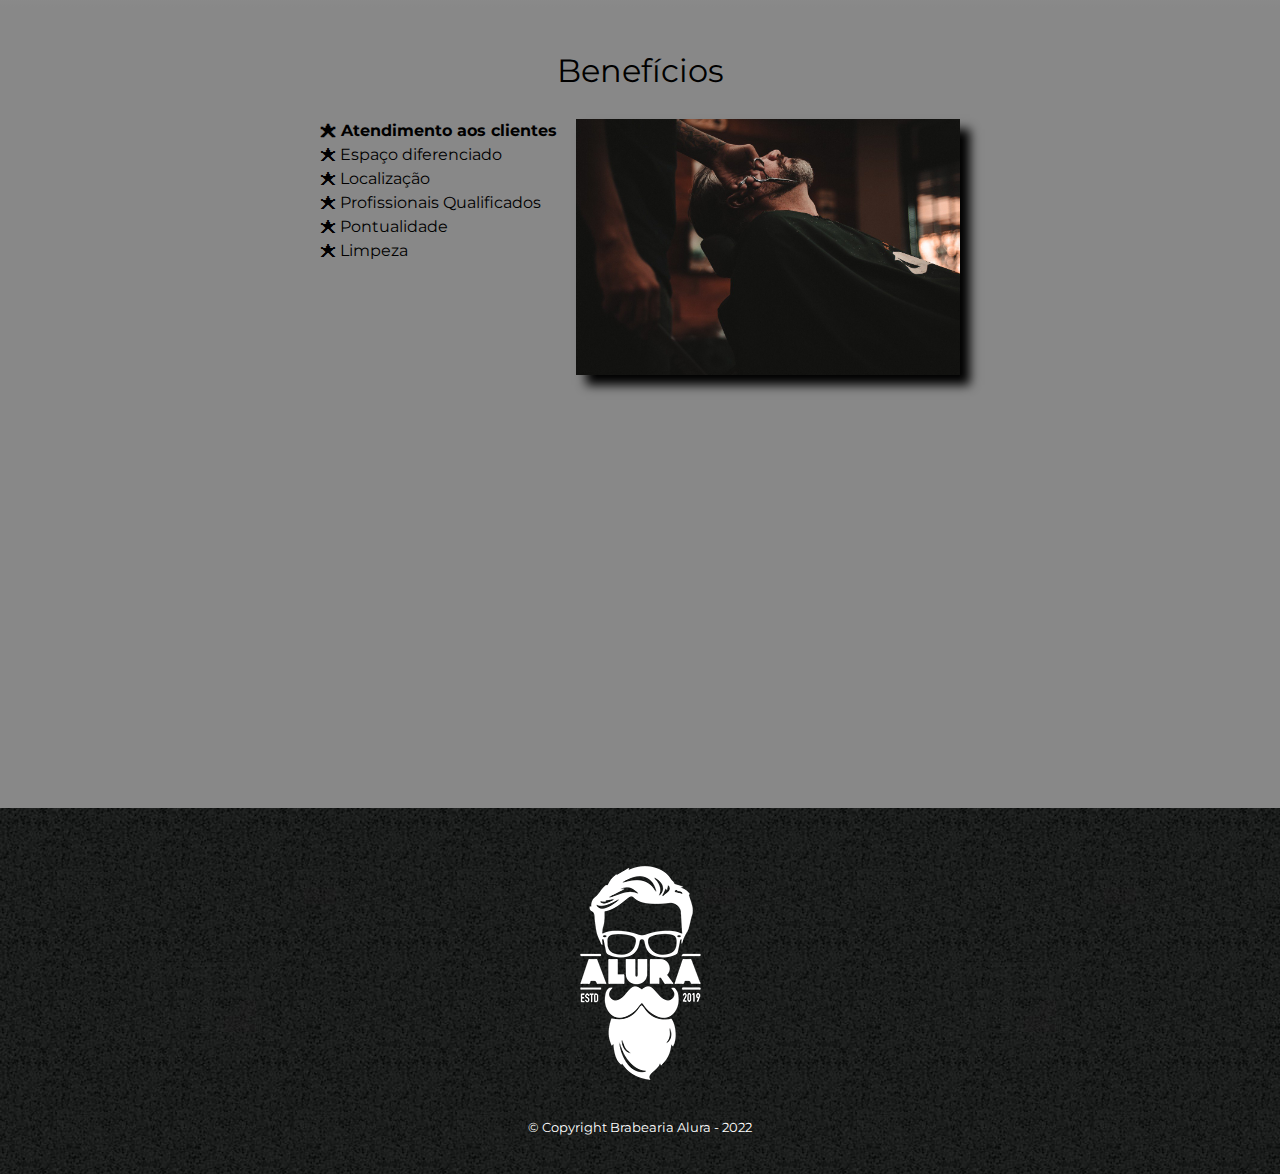
==== commit d8177380: "P4 Aula 6: Design responsivo" ====
--- a/index.html
+++ b/index.html
@@ -3,6 +3,7 @@
 
 <head>
     <meta charset="UTF-8">
+    <meta name="viewport" content="width=device-width">
     <title>Barbearia Alura</title>
 
     <link rel="stylesheet" href="reset.css">
@@ -78,7 +79,7 @@
             </div>
 
             <div class="video">
-                <iframe width="560" height="315" src="https://www.youtube.com/embed/wcVVXUV0YUY"
+                <iframe width="100%" height="315" src="https://www.youtube.com/embed/wcVVXUV0YUY"
                     title="YouTube video player" frameborder="0"
                     allow="accelerometer; autoplay; clipboard-write; encrypted-media; gyroscope; picture-in-picture"
                     allowfullscreen></iframe>
--- a/style.css
+++ b/style.css
@@ -2,6 +2,7 @@
     font-family: 'Montserrat', sans-serif;
 }
 
+/* CSS do header geral */
 header {
     background: #bbbbbb;
     padding: 20px 0;
@@ -37,6 +38,116 @@
     text-decoration: underline;
 }
 
+/* css da página inicial */
+.banner {
+    width: 100%;
+}
+
+.titulo-principal {
+    text-align: center;
+    font-size: 2em;
+    margin: 0 0 1em;
+    clear: left;   
+}
+
+.principal {
+    padding: 3em 0;
+    background: #FEFEFE;
+    width: 940px;
+    margin: 0 auto;
+}
+
+.principal p {
+    margin: 0 0 1em;
+}
+
+.principal strong {
+    font-weight: bold;
+}
+
+.principal em {
+    font-style: italic;
+}
+
+.utensilios {
+    width: 120px;
+    float: left;
+    margin: 0 20px 20px 0;
+}
+
+.mapa {
+    padding: 3em 0;
+    background: linear-gradient(#FEFEFE, #888888);
+}
+
+.mapa-conteudo {
+    width: 940px;
+    margin: 0 auto;
+}
+
+.mapa p {
+    margin: 0 0 2em;
+    text-align: center;
+}
+
+.beneficios {
+    padding: 3em 0;
+    background: #888888;
+}
+
+.conteudo-beneficios {
+    width: 640px;
+    margin: 0 auto;
+}
+
+.lista-beneficios {
+    width: 40%;
+    display: inline-block;
+    vertical-align: top;
+}
+
+.itens {
+    line-height: 1.5em;
+}
+
+.itens:first-child {
+    font-weight: bold;
+}
+
+.itens:before {
+    content: "🟊 ";
+}
+
+.imagem-beneficios {
+    width: 60%;
+    opacity: 1;
+    transition: 400ms;
+    box-shadow: 10px 10px 10px #000000;
+}
+
+.imagem-beneficios:hover {
+    opacity: 0.3;
+}
+
+.video {
+    width: 560px;
+    margin: 2em auto;
+}
+
+/* CSS do footer geral */
+footer {
+    text-align: center;
+    background: url(img/bg.jpg);
+    padding: 40px 0;
+}
+
+.copyright {
+    color: #FFFFFF;
+    font-size: 13px;
+    margin: 20px 0 0;
+}
+
+/* CSS da página de produtos */
 .produtos {
     width: 940px;
     margin: 0 auto;
@@ -82,18 +193,7 @@
     margin-top: 10px;
 }
 
-footer {
-    text-align: center;
-    background: url(img/bg.jpg);
-    padding: 40px 0;
-}
-
-.copyright {
-    color: #FFFFFF;
-    font-size: 13px;
-    margin: 20px 0 0;
-}
-
+/* CSS da página de contato */
 form {
     margin: 40px 0;
 }
@@ -150,91 +250,71 @@
     padding: 8px 15px;
 }
 
-/* css da página inicial */
-.banner {
-    width: 100%;
-}
-
-.titulo-principal {
-    text-align: center;
-    font-size: 2em;
-    margin: 0 0 1em;
-    clear: left;
-}
-
-.principal {
-    padding: 3em 0;
-    background: #FEFEFE;
-    width: 940px;
-    margin: 0 auto;
-}
-
-.principal p {
-    margin: 0 0 1em;
-}
-
-.principal strong {
-    font-weight: bold;
-}
-
-.principal em {
-    font-style: italic;
-}
-
-.utensilios {
-    width: 120px;
-    float: left;
-    margin: 0 20px 20px 0;
-}
-
-.mapa {
-    padding: 3em 0;
-    background: linear-gradient(#FEFEFE, #888888);
-}
-
-.mapa-conteudo {
-    width: 940px;
-    margin: 0 auto;
-}
-
-.mapa p {
-    margin: 0 0 2em;
-    text-align: center;
-}
-
-.beneficios {
-    padding: 3em 0;
-    background: #888888;
-}
-
-.conteudo-beneficios {
-    width: 640px;
-    margin: 0 auto;
-}
-
-.lista-beneficios {
-    width: 40%;
-    display: inline-block;
-    vertical-align: top;
-}
-
-.itens {
-    line-height: 1.5em;
-}
-
-.itens:first-child {
-    font-weight: bold;
-}
-
-.itens:before {
-    content: "🟊 ";
-}
-
-.imagem-beneficios {
-    width: 60%;
-}
-
-.video {
-    width: 560px;
-    margin: 2em auto;
+@media screen and (max-width: 940px) {
+    h1 {
+        text-align: center;
+    }
+
+    nav {
+        position: static;
+    }
+
+    nav li {
+        margin: 0 0 0 2%;
+    }
+    
+    .caixa, .principal, .conteudo-beneficios, .mapa-conteudo {
+        width: auto;
+        margin: 0 4%;        
+    } 
+    
+    .mapa p {
+        margin: 0 1em 1em 1em;
+    }
+
+    .video {
+        width: 80%;
+    } 
+
+    .lista-beneficios, .imagem-beneficios {
+        width: 90%;
+        margin: 2% 0 0 4%;              
+    }
+
+    .produtos {
+        width: auto;
+        padding: 5% 0 5% 0;        
+    }
+
+    .produtos li {
+        display: block;
+        width: auto;
+        margin: 4%;
+    }
+
+    form {
+        margin: 10%;
+    }
+
+    .input-padrao {
+        width: 90%;
+        padding: 3% 3%;
+    }
+
+    fieldset {
+        margin-top: 5%;
+    }
+
+    select {
+        font-size: 20px;
+    }
+
+    .enviar {
+        width: 70%;
+        margin-left: 15%;
+    }
+
+    table {
+        margin: 10% 25%;
+    }
 }